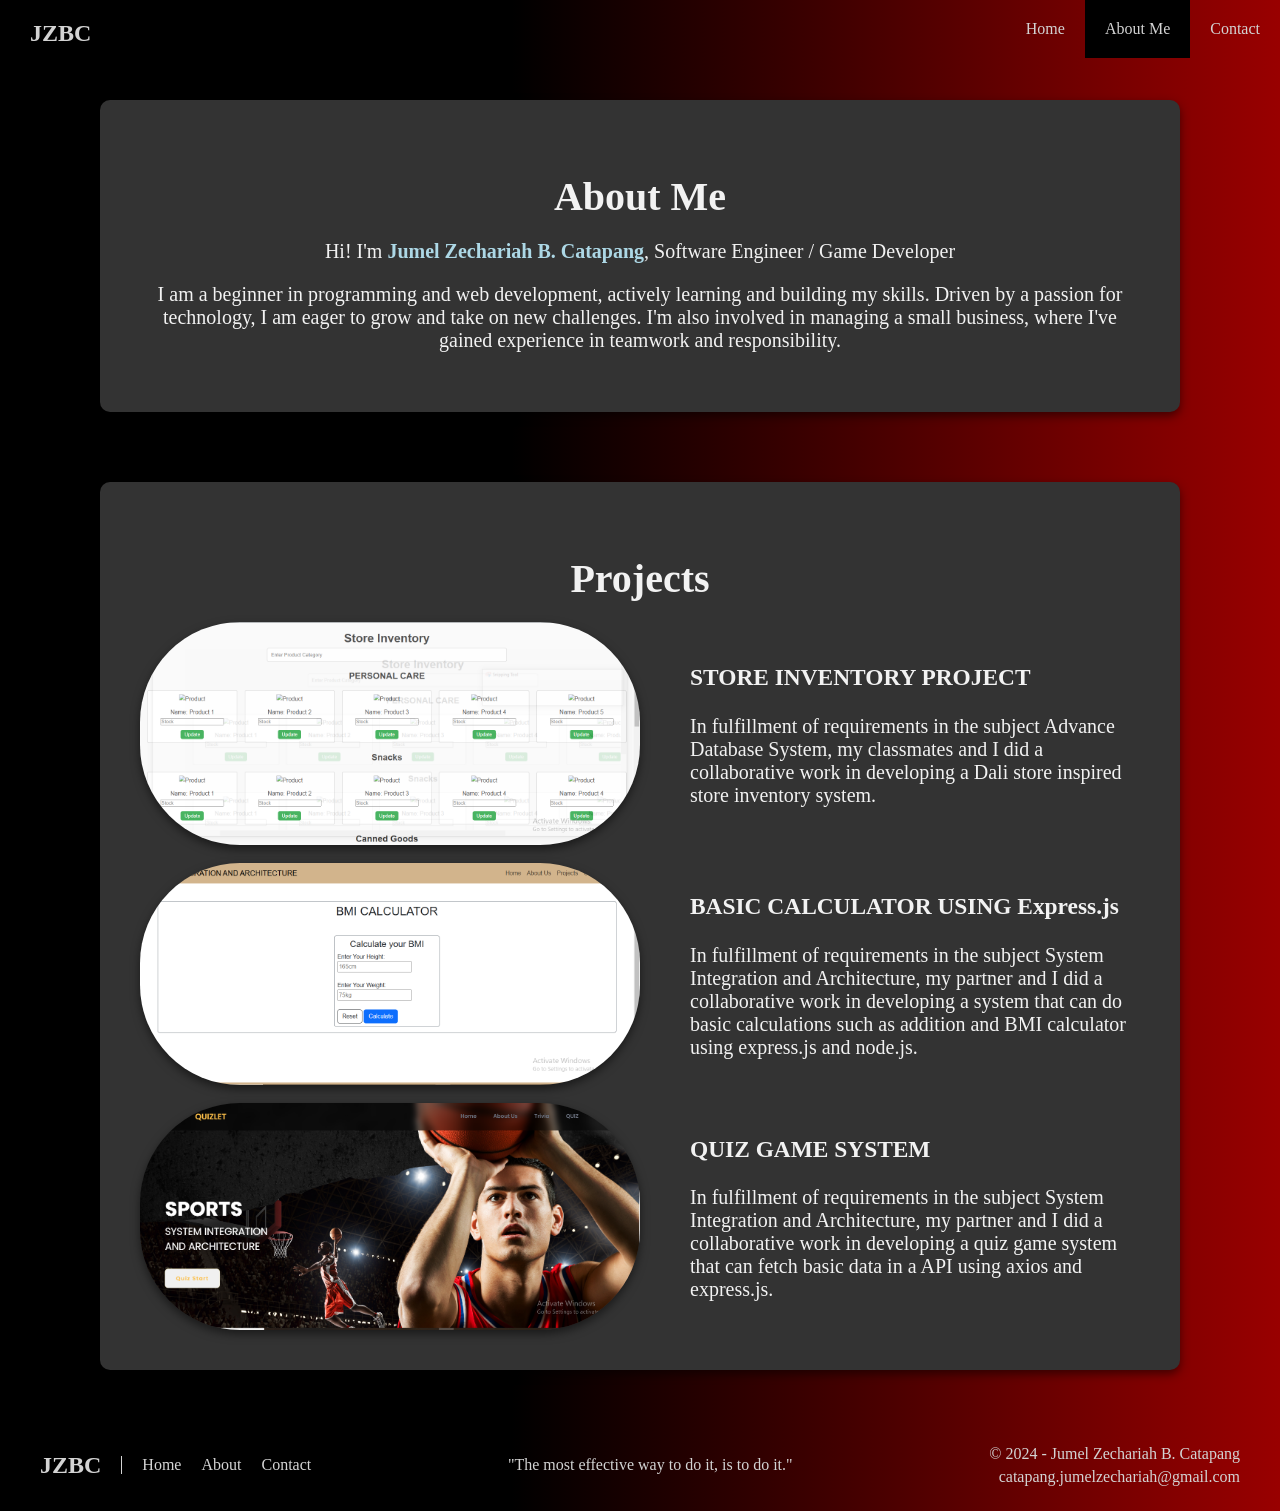
==== HTML/AboutMe.html @ 87d8d536 "portfolio" ====
<!DOCTYPE html>
<html lang="en">

<head>
    <meta charset="UTF-8">
    <meta name="viewport" content="width=device-width, initial-scale=1.0">
    <title>My Portfolio</title>
    <link rel="stylesheet" href="https://fonts.googleapis.com/icon?family=Material+Icons">
    <link rel="stylesheet" href="https://cdnjs.cloudflare.com/ajax/libs/font-awesome/4.7.0/css/font-awesome.min.css">
    <link rel="stylesheet" href="../CSS/AboutMe.css">
</head>

<body>
    <!-- Navigation -->
    <nav>
        <h2><a href="Home.html">JZBC</a></h2>
        <ul>
            <li><a href="Contact.html">Contact</a></li>
            <li><a class="active" href="AboutMe.html">About Me</a></li>
            <li><a href="Home.html">Home</a></li>
        </ul>
    </nav>

    <!-- About Section -->
    <section class="about-section">
        <h1 class="about-title">About Me</h1>
        <p class="about-subtitle">
            Hi! I'm <span class="highlight">Jumel Zechariah B. Catapang</span>, Software Engineer / Game Developer
        </p>
        <p class="about-description">
            I am a beginner in programming and web development,
            actively learning and building my skills. Driven by a passion
            for technology, I am eager to grow and take on new challenges.
            I'm also involved in managing a small business, where I've
            gained experience in teamwork and responsibility.
        </p>
    </section>

    <!-- Projects Section -->
    <section class="projects-section">
        <h1 class="projects-title">Projects</h1>
        <div class="project">
            <img src="../PICTURES/1.PNG" alt="Project Image" class="project-image">
            <div class="project-description">
                <h3>STORE INVENTORY PROJECT</h3>
                <p>
                    In fulfillment of requirements in the subject Advance Database System, 
                    my classmates and I did a collaborative work in developing a Dali store 
                    inspired store inventory system.
                </p>
            </div>
        </div>
        <br>
        <div class="project">
            <img src="../PICTURES/2.PNG" alt="Project Image" class="project-image">
            <div class="project-description">
                <h3>BASIC CALCULATOR USING Express.js</h3>
                <p>
                    In fulfillment of requirements in the subject System Integration and Architecture, 
                    my partner and I did a collaborative work in developing a system that can do 
                    basic calculations such as addition and BMI calculator using express.js and node.js.
                </p>
            </div>
        </div>
        <br>
        <div class="project">
            <img src="../PICTURES/3.PNG" alt="Project Image" class="project-image">
            <div class="project-description">
                <h3>QUIZ GAME SYSTEM</h3>
                <p>
                    In fulfillment of requirements in the subject System Integration and Architecture, 
                    my partner and I did a collaborative work in developing a quiz game system that can 
                    fetch basic data in a API using axios and express.js.
                </p>
            </div>
        </div>
    </section>
    
    <!-- Footer -->
    <footer class="footer">
        <div class="footer-container">
            <!-- Left Section: Logo and Navigation -->
            <div class="footer-left">
                <div class="footer-logo">
                    <h1>JZBC</h1>
                </div>
                <div class="footer-nav">
                    <ul>
                        <li><a href="Home.html">Home</a></li>
                        <li><a href="AboutMe.html">About</a></li>
                        <li><a href="Contact.html">Contact</a></li>
                    </ul>
                </div>
            </div>

            <!-- Center Section: Inspirational Quote -->
            <div class="footer-quote">
                <p>"The most effective way to do it, is to do it."</p>
            </div>

            <!-- Right Section: Info -->
            <div class="footer-info">
                <p>© 2024 - Jumel Zechariah B. Catapang</p>
                <p><a href="mailto:catapang.jumelzechariah@gmail.com"
                        target="_blank">catapang.jumelzechariah@gmail.com</a></p>
            </div>
        </div>
    </footer>

</body>

</html>
---- CSS/AboutMe.css ----
/*for whole body*/
html, body {
    height: 100%;
    margin: 0;
    display: flex;
    flex-direction: column;
}

body {
	background-image: linear-gradient(to left, #990000 0%, #000000 60%);
	color: #f2f2f2;
	font-family: georgia;
}

/*for header*/

nav {
	background-image: linear-gradient(to left, #990000 0%, #000000 60%);
	position: fixed; 
	top: 0;
	left: 0;
	width: 100%;
}

nav h2 {
	float: left;
	margin-left: 30px;
}

h2 a {
	text-decoration: none;
	color: lightgray;
}

nav ul {
	list-style-type: none;
	padding: 0;
	margin: 0;
}

nav li a {
	float: right;
	text-decoration: none;
	color: lightgray; 
	display: inline;
	padding: 20px 20px;
}

nav li a:hover {
	background-color: black;
	text-decoration: underline;
}

nav .active {
	background-color: black;
}



/* About Section */
.about-section {
    background: #333;
    padding: 40px;
    border-radius: 10px;
    box-shadow: 0 4px 10px rgba(0, 0, 0, 0.5);
    max-width: 1000px;
    width: 900%;
    text-align: center;
    margin: 100px auto 20px;
}

h1 {
    font-size: 2.5rem;
    margin-bottom: 20px;
}

.about-section p {
    font-size: 20px;
}

.about-subtitle .highlight {
    color: lightblue;
    font-weight: bold;
}

/* Projects Section */
.projects-section {
    background: #333;
    padding: 40px;
    border-radius: 10px;
    box-shadow: 0 4px 10px rgba(0, 0, 0, 0.5);
    max-width: 1000px;
    width: 900%;
    text-align: center;
    margin: 50px auto;
}

.project {
    display: flex;
    flex-wrap: wrap;
    gap: 50px;
    align-items: center;
    font-size: 20px;
}

.project-image {
    width: 100%;
    max-width: 500px;
    border-radius: 100px;
    box-shadow: 0 4px 10px rgba(0, 0, 0, 0.5);
    transition: transform 1s ease;
}

.project-image:hover {
    transform: scale(1.1); 
}

.project-description {
    flex: 1;
    text-align: left;
}

/* Footer Styles */
.footer {
    background-image: linear-gradient(to left, #990000 0%, #000000 60%);
    color: lightgray;
    padding: 20px 40px;
    font-family: Georgia, serif;
}

.footer-container {
    display: flex;
    justify-content: space-between; /* Position groups side by side */
    align-items: center; /* Vertically align the groups */
    max-width: 1200px;
    margin: 0 auto;
}

/* Left Section: Logo and Navigation */
.footer-left {
    display: flex;
    align-items: center;
    gap: 20px; /* Space between logo and navigation */
}

.footer-logo h1 {
    color: lightgray;
    font-size: 1.5rem;
    font-weight: bold;
    margin: 0;
}

.footer-nav {
    border-left: 1px solid lightgray; /* Vertical line between logo and navigation */
    padding-left: 20px;
}

.footer-nav ul {
    list-style: none;
    display: flex;
    gap: 20px;
    margin: 0;
    padding: 0;
}

.footer-nav ul li a {
    color: #d4d4d4;
    text-decoration: none;
    font-size: 1rem;
}

.footer-nav ul li a:hover {
    color: #990000;
    background-color: black;
}

/* Right Section: Info */
.footer-info {
    text-align: right; /* Right-align the text */
}

.footer-info p {
    margin: 5px 0;
}

.footer-info a {
    color: lightgray;
    text-decoration: none;
}

.footer-info a:hover {
    color: #990000;
}

/* Responsive Design */
@media (max-width: 768px) {
    .footer-container {
        flex-direction: column; /* Stack groups vertically on smaller screens */
        text-align: center;
    }

    .footer-left {
        border: none; /* Remove vertical line */
        padding-left: 0;
        flex-direction: column; /* Stack the logo and navigation vertically */
        gap: 10px;
    }

    .footer-info {
        text-align: center; /* Center-align the info text */
        margin-top: 10px;
    }
}
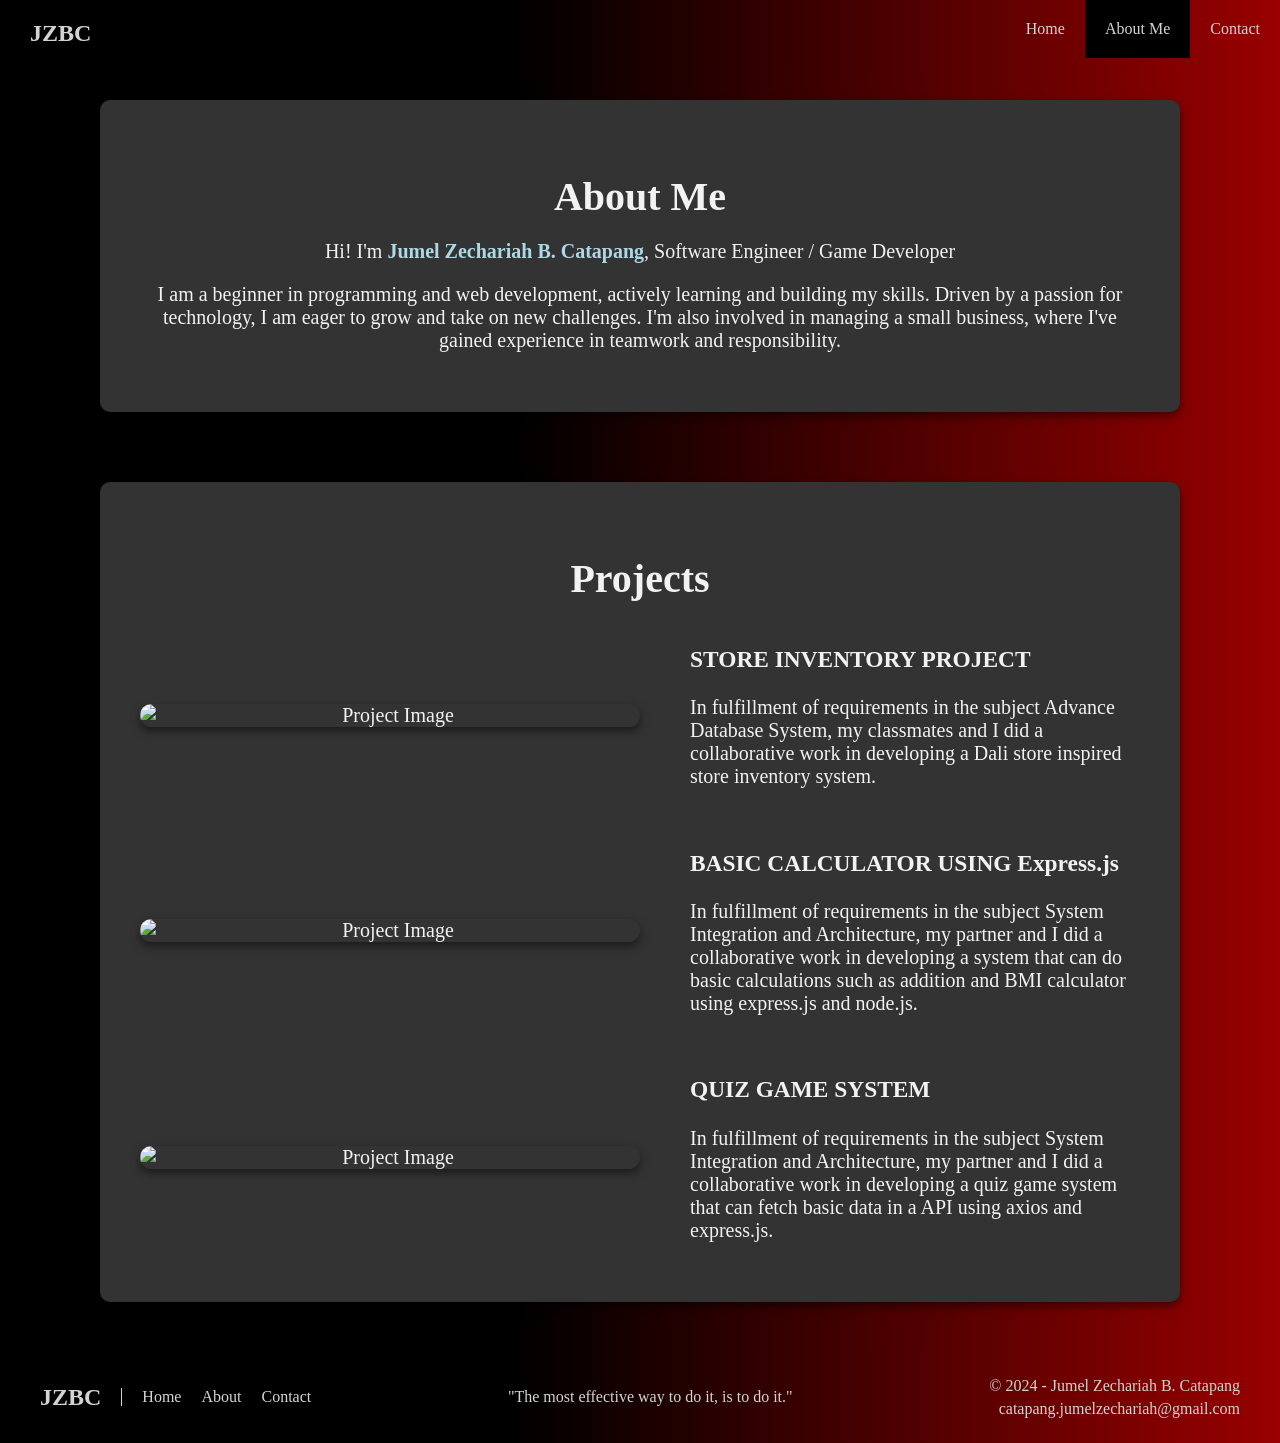
==== commit 8f6b0dec: "PORTFOLIO" ====
--- a/HTML/AboutMe.html
+++ b/HTML/AboutMe.html
@@ -40,7 +40,7 @@
     <section class="projects-section">
         <h1 class="projects-title">Projects</h1>
         <div class="project">
-            <img src="../PICTURES/1.PNG" alt="Project Image" class="project-image">
+            <img src="../IMG/1.PNG" alt="Project Image" class="project-image">
             <div class="project-description">
                 <h3>STORE INVENTORY PROJECT</h3>
                 <p>
@@ -52,7 +52,7 @@
         </div>
         <br>
         <div class="project">
-            <img src="../PICTURES/2.PNG" alt="Project Image" class="project-image">
+            <img src="../IMG/2.PNG" alt="Project Image" class="project-image">
             <div class="project-description">
                 <h3>BASIC CALCULATOR USING Express.js</h3>
                 <p>
@@ -64,7 +64,7 @@
         </div>
         <br>
         <div class="project">
-            <img src="../PICTURES/3.PNG" alt="Project Image" class="project-image">
+            <img src="../IMG/3.PNG" alt="Project Image" class="project-image">
             <div class="project-description">
                 <h3>QUIZ GAME SYSTEM</h3>
                 <p>
--- a/CSS/AboutMe.css
+++ b/CSS/AboutMe.css
@@ -54,8 +54,6 @@
 nav .active {
 	background-color: black;
 }
-
-
 
 /* About Section */
 .about-section {
